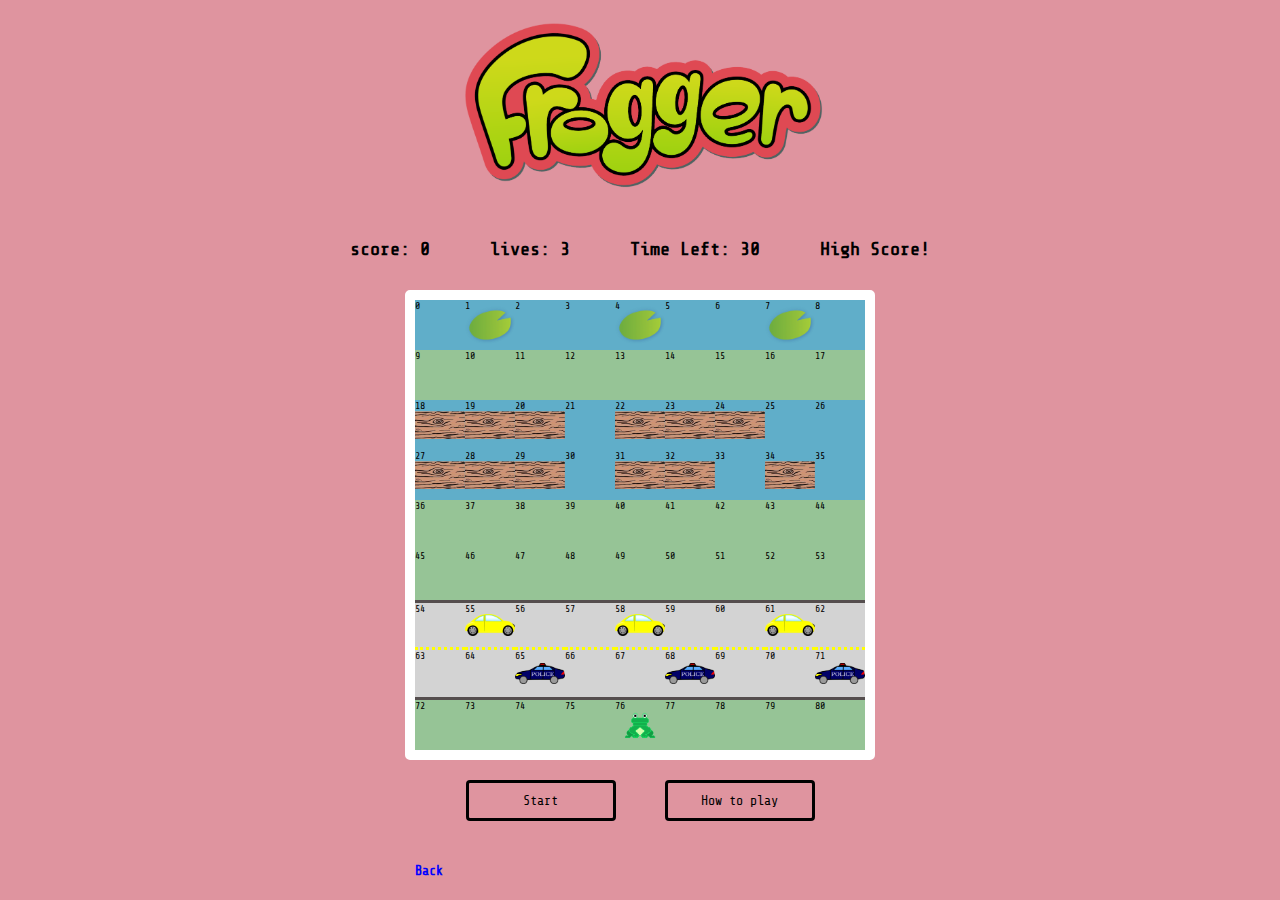
==== html/index.html @ 0e954c91 "Wednesday evening" ====
<!DOCTYPE html>
<html lang="en">

<head>
  <meta charset="UTF-8">
  <meta name="viewport" content="width=device-width, initial-scale=1.0">
  <link rel="stylesheet" href="/style.css">
  <link href="https://fonts.googleapis.com/css2?family=Share+Tech+Mono&display=swap" rel="stylesheet">
  <title>Frogger</title>
</head>

<body>
  <div class="logo"></div>
  <div class="points">
    <h3 class="scoreboard"> score: <span class="score">0</span> </h3>
    <h3 class="liveboard"> lives: <span class="lives">3</span> </h3>
    <h3 class="timer"> Time Left: 30</h3>
    <h3 class='highScore'>High Score!</h3>
  </div>


  <div class="grid">
    <h1 class="gameover">GAME OVER <br>Score: </h1>
  </div>

  <div class='buttons'>
    <button class="start">Start</button>

    <!-- Trigger/Open The Modal -->
    <button id="myBtn">How to play</button>

    <!-- The Modal -->
    <div id="myModal" class="modal">

      <!-- Modal content -->
      <div class="modal-content">
        <span class="close">&times;</span>
        <h4>Family Frogger is lost and needs to find their way back home!</h4>
        <p>Help Mrs Frogger and the rest of her family make their way back to the lilypads before the time runs out.</p>
        <p>Remember to look left and right before you cross the road to avoid being hit by traffic.</p>
      <p>This froggy family cannot swim so you'll need to make sure to jump onto the logs when you cross the river</p>
      <p>GOOD LUCK!</p>
      </div>
    </div>
  </div>
  
  <div class="link">
   <h5><a href="welcome.html">Back</a></h5> 
  </div>
  
  <script src="/script/app.js"></script>

</body>

</html>
---- style.css ----
* {
  box-sizing: border-box
}

body {
  height: 100vh;
  display: flex;
  justify-content: center;
  align-items: center;
  text-align: center;
  flex-direction: column;
  margin: 0; 
  background-color: #df949f;
  font-family: 'Share Tech Mono', monospace;
}

.points {
  display: flex;
  flex-direction: row;
}

.logo {
  display: flex;
  height: 600px;
  width: 610px;
  background-image: url('images/frogger.png');
  background-size: contain;
  background-repeat: no-repeat;
  background-position: center;
  padding: 10px 0px 0px 0px;
}

h3 {
  padding: 10px 30px 30px 30px;
  margin: 0px;
}

.link {
  display: flex;
  width: 450px;
  flex-direction: row;
  justify-content: left;
  /* align-items: flex-start; */
}

h5 {
  justify-content: left;
}

.grid { 
  display: flex;
  flex-direction: row;
  height: 470px;
  width: 470px;
  flex-wrap: wrap; 
  justify-content: center;
  align-items: center; 
  border-radius: 5px;
  border: 10px solid white;
}

.cell {
  width: 50px;
  height: 50px;
  font-size: 10px;
  display: flex;
  background-color: #60aec9;

}

.lilypad {
  width: 50px;
  height: 50px;
  background-image: url('/images/lilypad.png');
  background-size: contain;
  background-repeat: no-repeat;
  background-position: center;
}

.yellowCar {
  width: 50px;
  height: 50px;
  background-image: url('/images/yellowCar.png');
  background-size: contain;
  background-repeat: no-repeat;
  background-position: center;
}

.policeCar {
  width: 50px;
  height: 50px;
  background-image: url('/images/policeCar.png');
  background-size: contain;
  background-repeat: no-repeat;
  background-position: center;
}

.log {
background-image: url('images/log.png');
background-position: center;
background-size: contain;
}

.grass {
  background-color: #96c496;
}

.roadPolice {
  background-color: lightgrey;
  border-bottom: 3px solid #554e4e;
}
.roadYellow {
  background-color: lightgrey;
  border-top: 3px solid #554e4e;
  border-bottom: 3px dotted yellow;
}

.frog {
  width: 50px;
  height: 50px;
  background-image: url('images/froggy.png');
  background-size: contain;
  background-repeat: no-repeat;
  background-position: center;
}

.start, #myBtn {
  margin: 10px;
  width: 150px;
  background-color: #df949f;
  padding: 10px;
  margin: 20px;
  border-radius: 4px;
  border: 3px solid black ;
  font-family: 'Share Tech Mono', monospace;
}

.gameover {
  display: flex;
  display: none;
  z-index: 1;
  background-color: white;
  position: absolute; 
  justify-content: center;
  align-items: center;
  width: 50%;
  height: 20%;
} 

/* The Modal (background) */
.modal {
  display: none; /* Hidden by default */
  position: fixed; /* Stay in place */
  z-index: 1; /* Sit on top */
  left: 0;
  top: 0;
  width: 100%; /* Full width */
  height: 100%; /* Full height */
  overflow: auto; /* Enable scroll if needed */
  /* background-color: rgb(0,0,0); /* Fallback color */
  /* background-color: rgba(0,0,0,0.4); Black w/ opacity  */
}

/* Modal Content/Box */
.modal-content {
  background-color: #e4bebe;
  margin: 15% auto; /* 15% from the top and centered */
  padding: 20px;
  border: 5px solid white;
  border-radius: 5px;
  width: 550px; /* Could be more or less, depending on screen size */
}

/* The Close Button */
.close {
  color: white;
  float: right;
  font-size: 28px;
  font-weight: bold;
}

.close:hover,
.close:focus {
  color: black;
  text-decoration: none;
  cursor: pointer;
}

a:link {
  color: blue;
  text-decoration: none;
}
a:visited {
  color: #050a05;;
}
a:hover {
  color: #96c496;
  text-decoration: underline;
}
a:active {
  color: red;
}
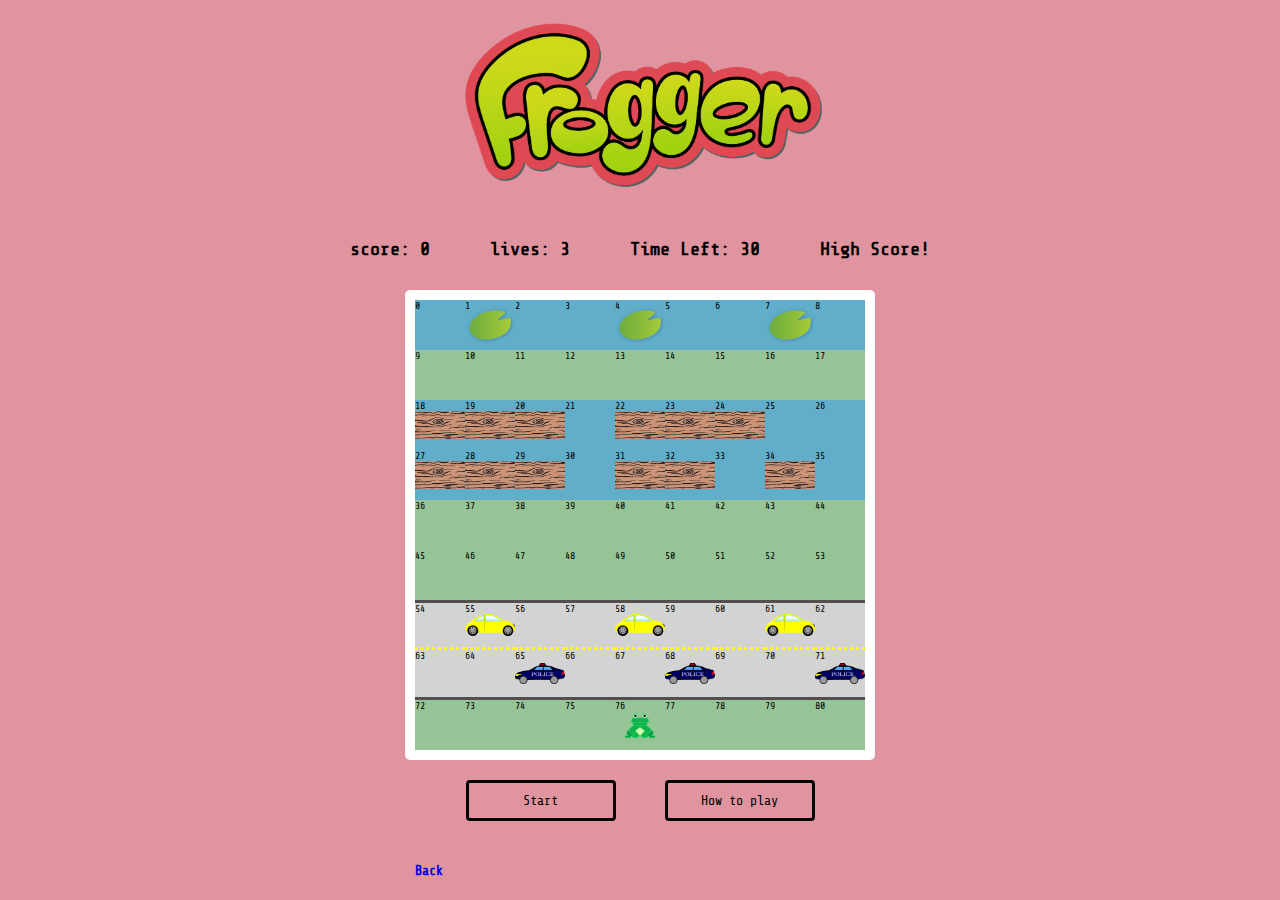
==== commit 918da374: "Thursday evening" ====
--- a/html/index.html
+++ b/html/index.html
@@ -4,7 +4,7 @@
 <head>
   <meta charset="UTF-8">
   <meta name="viewport" content="width=device-width, initial-scale=1.0">
-  <link rel="stylesheet" href="/style.css">
+  <link rel="stylesheet" href="/style/style.css">
   <link href="https://fonts.googleapis.com/css2?family=Share+Tech+Mono&display=swap" rel="stylesheet">
   <title>Frogger</title>
 </head>
@@ -38,7 +38,7 @@
         <h4>Family Frogger is lost and needs to find their way back home!</h4>
         <p>Help Mrs Frogger and the rest of her family make their way back to the lilypads before the time runs out.</p>
         <p>Remember to look left and right before you cross the road to avoid being hit by traffic.</p>
-      <p>This froggy family cannot swim so you'll need to make sure to jump onto the logs when you cross the river</p>
+      <p>And strangely, this froggy family cannot swim so you'll need to make sure they jump onto the logs to cross the river</p>
       <p>GOOD LUCK!</p>
       </div>
     </div>
--- a/style/style.css
+++ b/style/style.css
@@ -0,0 +1,226 @@
+* {
+  box-sizing: border-box
+}
+
+body {
+  height: 100vh;
+  display: flex;
+  justify-content: center;
+  align-items: center;
+  text-align: center;
+  flex-direction: column;
+  margin: 0; 
+  background-color: #df949f;
+  font-family: 'Share Tech Mono', monospace;
+}
+
+.points {
+  display: flex;
+  flex-direction: row;
+}
+
+.logo {
+  display: flex;
+  height: 50%;
+  width: 50%;
+  background-image: url('/images/frogger.png');
+  background-size: contain;
+  background-repeat: no-repeat;
+  background-position: center;
+  padding: 10px 0px 0px 0px;
+}
+
+h3 {
+  padding: 10px 30px 30px 30px;
+  margin: 0px;
+}
+
+.link {
+  display: flex;
+  width: 450px;
+  flex-direction: row;
+  justify-content: left;
+  /* align-items: flex-start; */
+}
+
+h5 {
+  justify-content: left;
+}
+
+.grid { 
+  display: flex;
+  flex-direction: row;
+  height: 470px;
+  width: 470px;
+  flex-wrap: wrap; 
+  justify-content: center;
+  align-items: center; 
+  border-radius: 5px;
+  border: 10px solid white;
+}
+
+.cell {
+  width: 50px;
+  height: 50px;
+  font-size: 10px;
+  display: flex;
+  background-color: #60aec9;
+
+}
+
+.lilypad {
+  width: 50px;
+  height: 50px;
+  background-image: url('/images/lilypad.png');
+  background-size: contain;
+  background-repeat: no-repeat;
+  background-position: center;
+}
+
+.bike {
+  width: 50px; 
+  height: 50px;
+  background-image: url('/images/bike.png');
+  background-size: contain;
+  background-repeat: no-repeat;
+  background-image: center;
+}
+.yellowCar {
+  width: 50px;
+  height: 50px;
+  background-image: url('/images/yellowCar.png');
+  background-size: contain;
+  background-repeat: no-repeat;
+  background-position: center;
+}
+
+.policeCar {
+  width: 50px;
+  height: 50px;
+  background-image: url('/images/policeCar.png');
+  background-size: contain;
+  background-repeat: no-repeat;
+  background-position: center;
+}
+
+.log {
+background-image: url('/images/log.png');
+background-position: center;
+background-size: contain;
+}
+
+.grass {
+  background-color: #96c496;
+}
+
+.roadPolice {
+  background-color: lightgrey;
+  border-bottom: 3px solid #554e4e;
+}
+.roadYellow {
+  background-color: lightgrey;
+  border-top: 3px solid #554e4e;
+  border-bottom: 3px dotted yellow;
+}
+
+.roadTop {
+  background-color: lightgrey;
+  border-top: 3px solid #554e4e;
+  border-bottom: 3px dotted yellow;
+}
+
+.roadMiddle {
+  background-color: lightgrey;
+}
+
+.roadBottom {
+  background-color: lightgrey;
+  border-bottom: 3px solid #554e4e;
+  border-top: 3px dotted yellow;
+}
+.frog {
+  width: 50px;
+  height: 50px;
+  background-image: url('/images/froggy.png');
+  background-size: contain;
+  background-repeat: no-repeat;
+  background-position: center;
+  z-index: 1;
+}
+
+.start, #myBtn {
+  margin: 10px;
+  width: 150px;
+  background-color: #df949f;
+  padding: 10px;
+  margin: 20px;
+  border-radius: 4px;
+  border: 3px solid black ;
+  font-family: 'Share Tech Mono', monospace;
+}
+
+.gameover {
+  display: flex;
+  display: none;
+  z-index: 1;
+  background-color: white;
+  position: absolute; 
+  justify-content: center;
+  align-items: center;
+  width: 50%;
+  height: 20%;
+} 
+
+.modal {
+  display: none;
+  position: fixed; 
+  z-index: 1; 
+  left: 0;
+  top: 0;
+  width: 100%; 
+  height: 100%; 
+  overflow: auto;
+  background-color: #c7529a66;
+
+}
+
+.modal-content {
+  background-color: #e4bebe;
+  margin: 10% auto; /* 15% from the top and centered */
+  padding: 20px;
+  border: 5px solid white;
+  border-radius: 5px;
+  width: 550px; /* Could be more or less, depending on screen size */
+}
+
+/* The Close Button */
+.close {
+  color: white;
+  float: right;
+  font-size: 28px;
+  font-weight: bold;
+}
+
+.close:hover,
+.close:focus {
+  color: black;
+  text-decoration: none;
+  cursor: pointer;
+}
+
+a:link {
+  text-decoration: none;
+}
+a:visited {
+  color: #050a05;;
+}
+a:hover {
+  color: #96c496;
+  text-decoration: underline;
+}
+a:active {
+  color: red;
+}
+
+
+
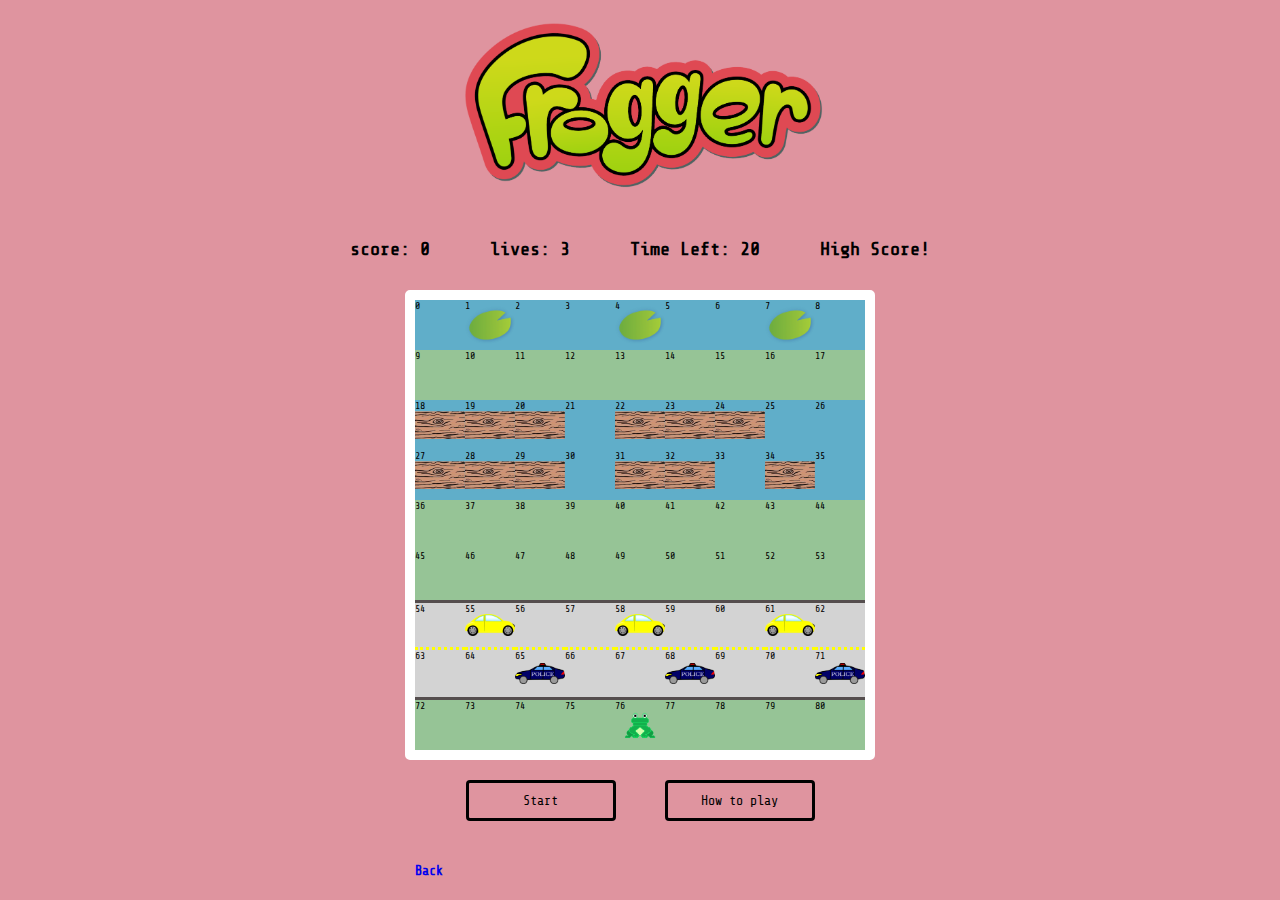
==== commit 6e4c9b1f: "Friday 16/10" ====
--- a/html/index.html
+++ b/html/index.html
@@ -14,13 +14,13 @@
   <div class="points">
     <h3 class="scoreboard"> score: <span class="score">0</span> </h3>
     <h3 class="liveboard"> lives: <span class="lives">3</span> </h3>
-    <h3 class="timer"> Time Left: 30</h3>
+    <h3 class="timer"> Time Left: 20</h3>
     <h3 class='highScore'>High Score!</h3>
   </div>
 
 
   <div class="grid">
-    <h1 class="gameover">GAME OVER <br>Score: </h1>
+    <h1 class="gameover">GAME OVER</h1>
   </div>
 
   <div class='buttons'>
--- a/style/style.css
+++ b/style/style.css
@@ -165,11 +165,11 @@
   z-index: 1;
   background-color: white;
   position: absolute; 
-  justify-content: center;
-  align-items: center;
-  width: 50%;
-  height: 20%;
-} 
+  align-items: center; 
+  width: 470px;
+  height: 80px;
+  padding: 10px;
+}  
 
 .modal {
   display: none;
@@ -186,14 +186,13 @@
 
 .modal-content {
   background-color: #e4bebe;
-  margin: 10% auto; /* 15% from the top and centered */
+  margin: 10% auto; 
   padding: 20px;
   border: 5px solid white;
   border-radius: 5px;
-  width: 550px; /* Could be more or less, depending on screen size */
-}
-
-/* The Close Button */
+  width: 550px; 
+}
+
 .close {
   color: white;
   float: right;
@@ -220,7 +219,4 @@
 }
 a:active {
   color: red;
-}
-
-
-
+}